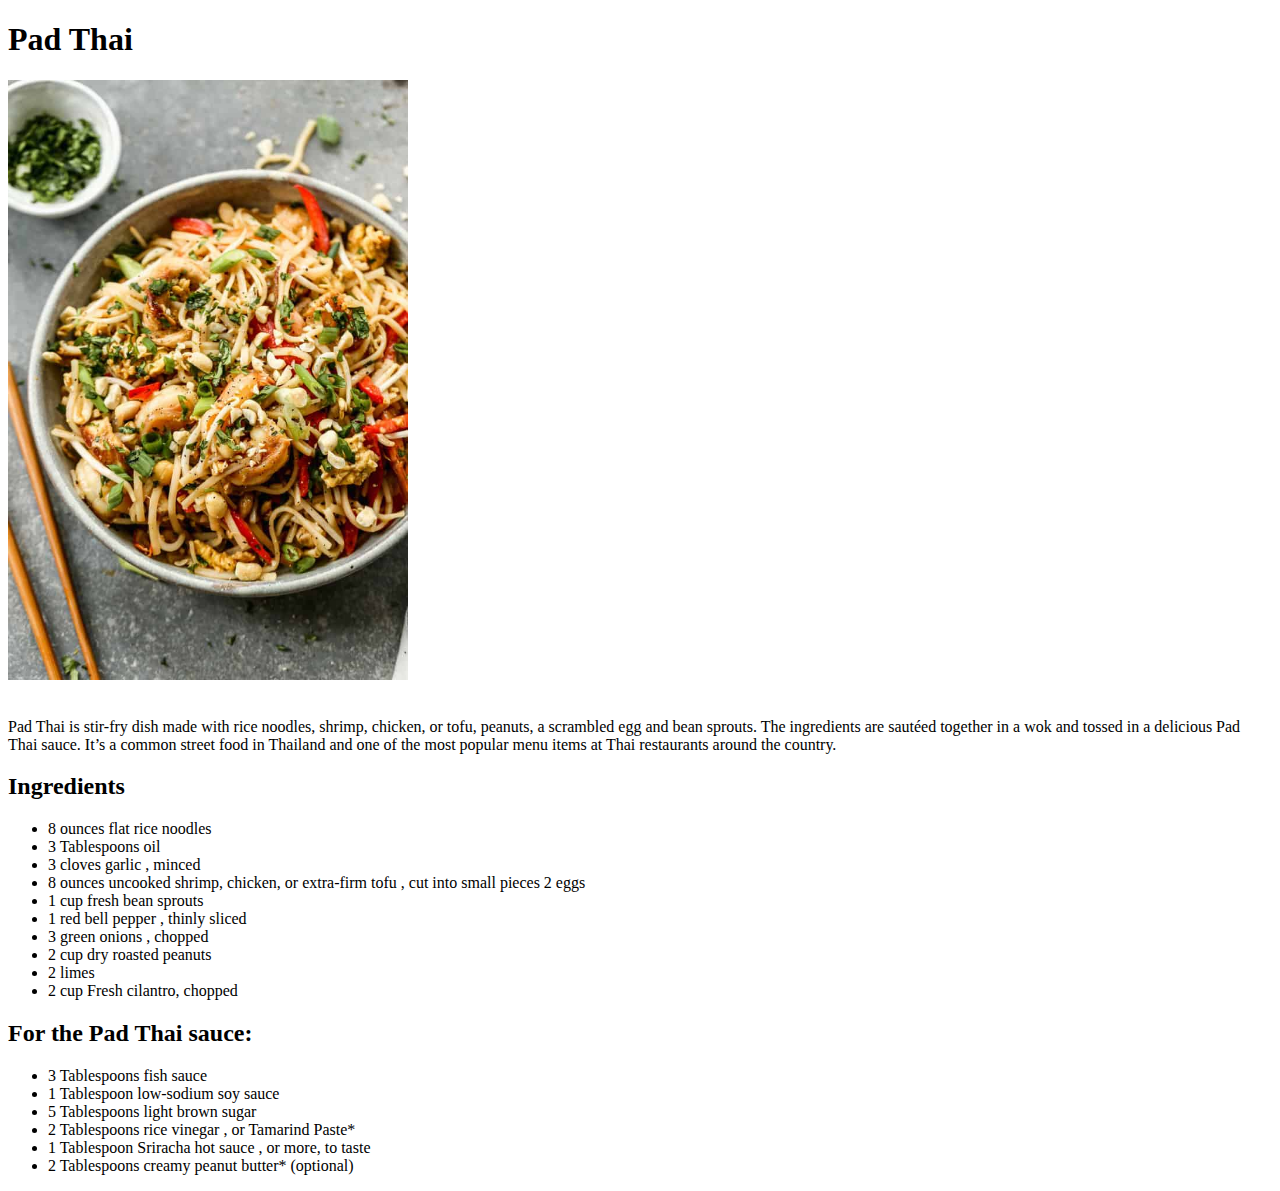
==== recipes/padthai.html @ b35ca054 "added content" ====
<!DOCTYPE html>
<html lang="en">
    <head>
        <meta charset="utf-8">
        <title>Odin Recipes</title>
    </head>

    <body>
        <h1>Pad Thai</h1>

        <img src="../img/pad_thai_dish.jpeg" alt="Pad Thai Dish" width="400">

        <br>
        <br>

        <p>Pad Thai is stir-fry dish made with rice noodles, shrimp, chicken, or tofu, peanuts, a scrambled egg and bean sprouts. The ingredients are sautéed together in a wok and tossed in a delicious Pad Thai sauce. It’s a common street food in Thailand and one of the most popular menu items at Thai restaurants around the country.</p>

        <h2>Ingredients</h2>

        <ul>
            <li>8 ounces flat rice noodles</li>
            <li>3 Tablespoons oil</li>
            <li>3 cloves garlic , minced</li>
            <li>8 ounces uncooked shrimp, chicken, or extra-firm tofu , cut into small pieces
                2 eggs</li>
            <li>1 cup fresh bean sprouts</li>
            <li>1 red bell pepper , thinly sliced</li>
            <li>3 green onions , chopped</li>
            <li>2 cup dry roasted peanuts</li>
            <li>2 limes</li>
            <li>2 cup Fresh cilantro, chopped</li>
        </ul>

        <h2>For the Pad Thai sauce:</h2>
        <ul>
            <li>3 Tablespoons fish sauce</li>
            <li>1 Tablespoon low-sodium soy sauce</li>
            <li>5 Tablespoons light brown sugar</li>
            <li>2 Tablespoons rice vinegar , or Tamarind Paste*</li>
            <li>1 Tablespoon Sriracha hot sauce , or more, to taste</li>
            <li>2 Tablespoons creamy peanut butter* (optional)</li>
          
        </ul>
    </body>
</html>
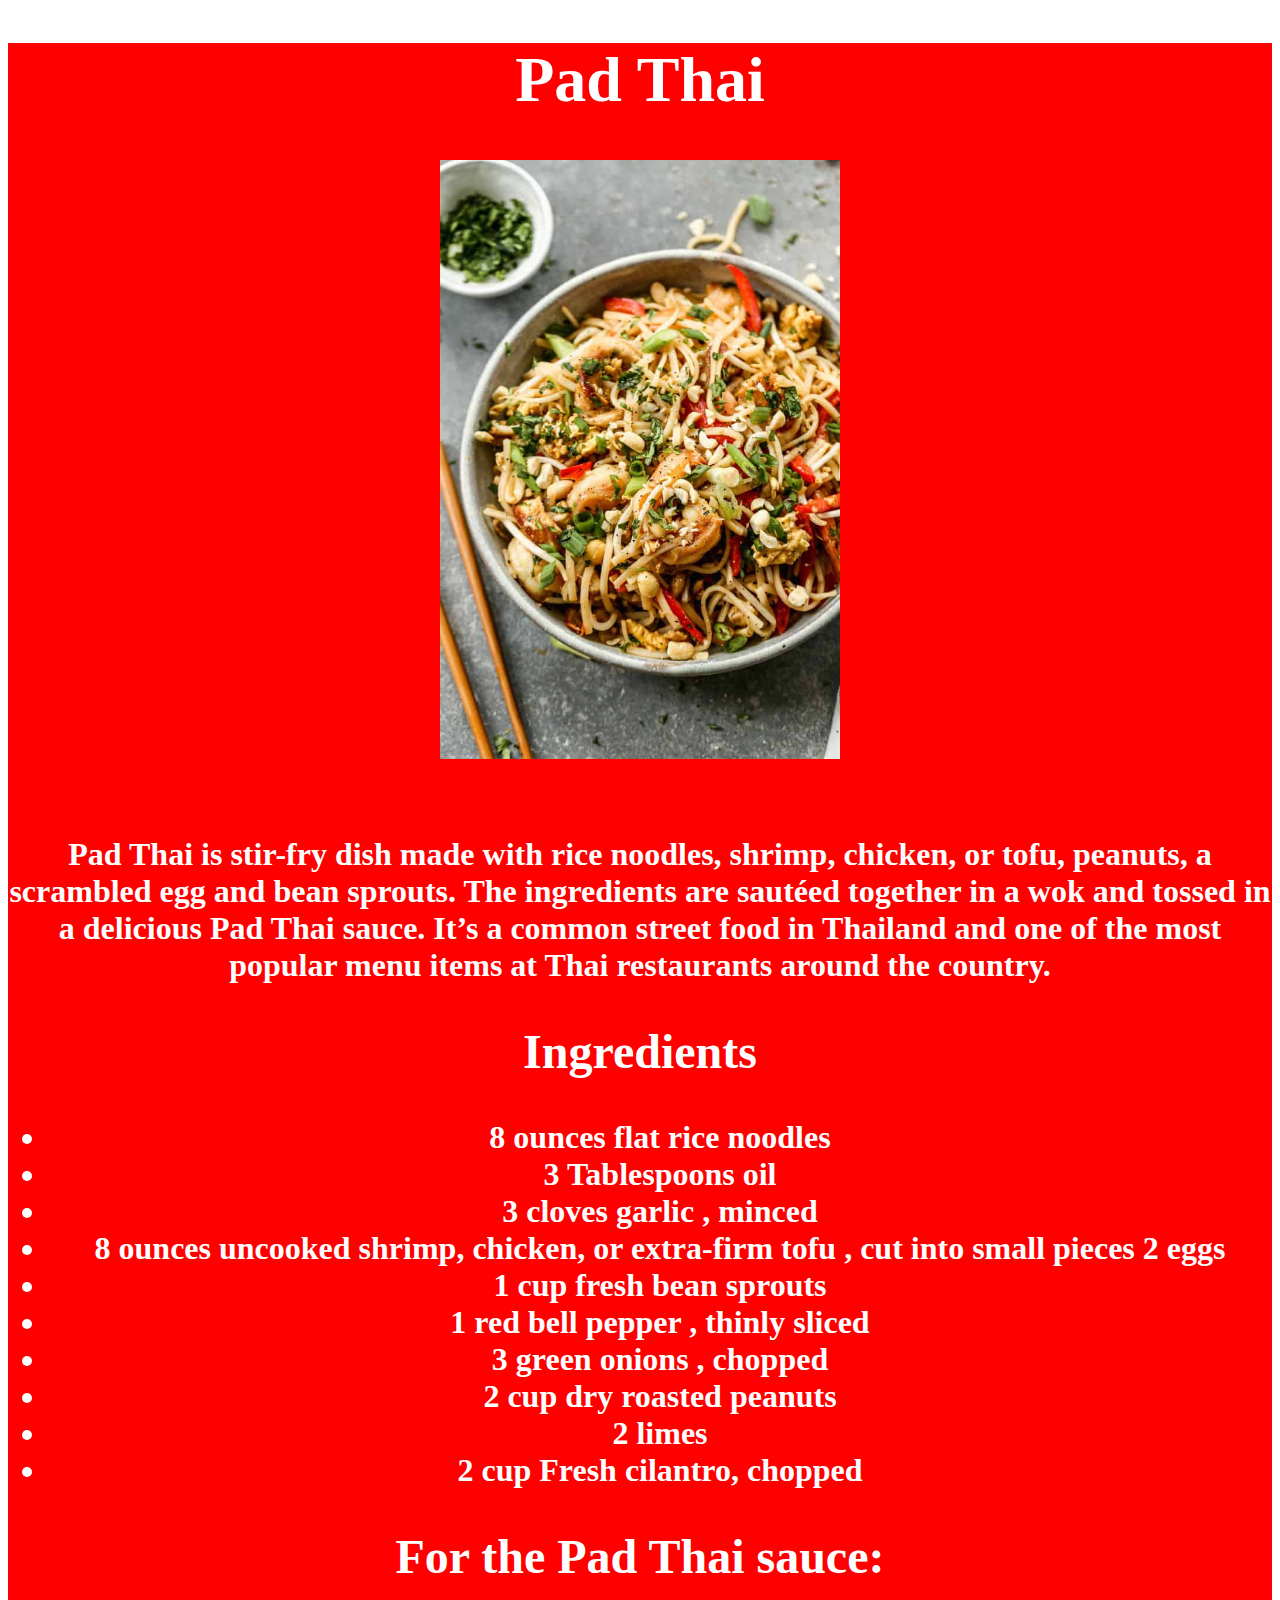
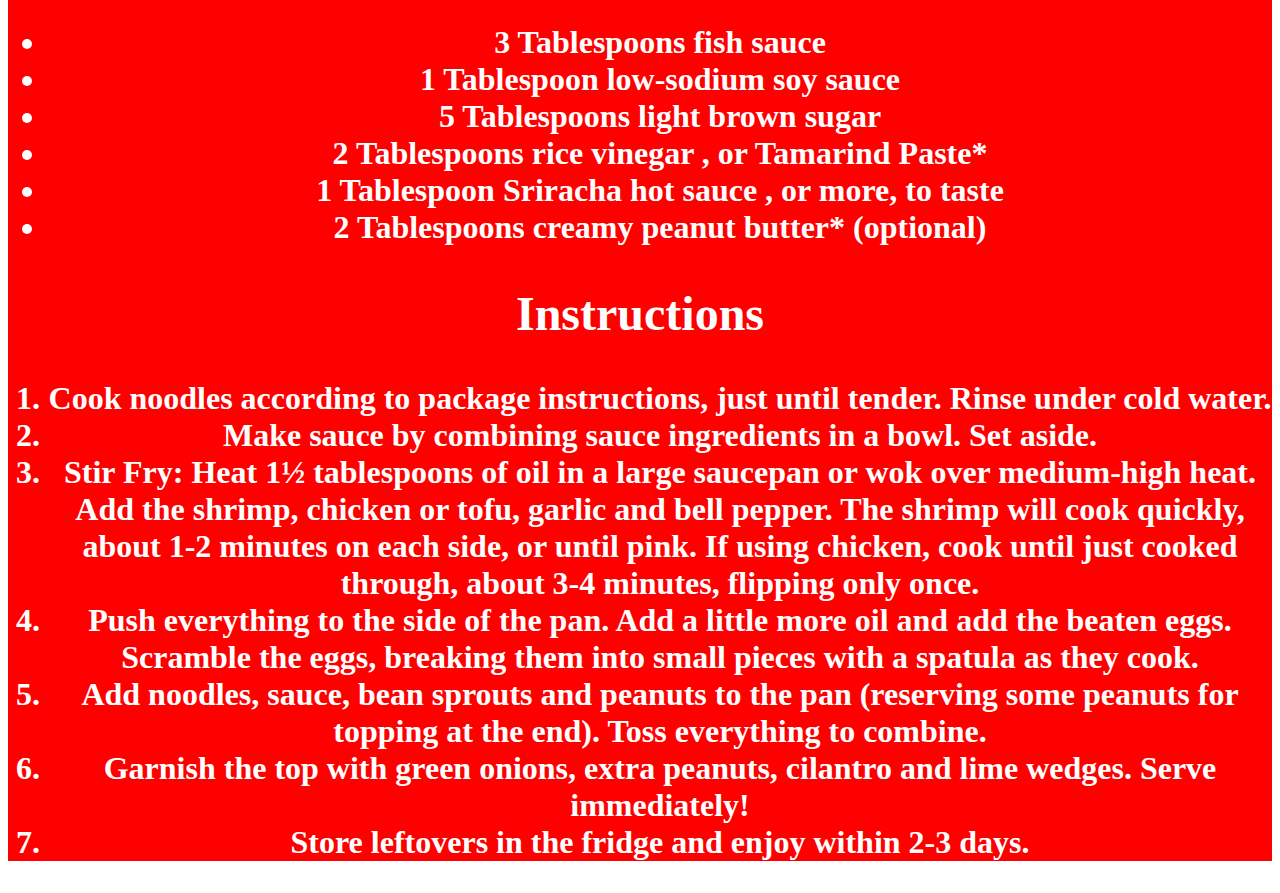
==== commit f7dd3bec: "Added css External, Internal, and Inline methods to recipes html files" ====
--- a/recipes/padthai.html
+++ b/recipes/padthai.html
@@ -3,43 +3,59 @@
     <head>
         <meta charset="utf-8">
         <title>Odin Recipes</title>
+        <link rel="stylesheet" href="../styles.css">
     </head>
+        <div>
+            <body>
+                <h1>Pad Thai</h1>
 
-    <body>
-        <h1>Pad Thai</h1>
+                <img src="../img/pad_thai_dish.jpeg" alt="Pad Thai Dish" width="400">
 
-        <img src="../img/pad_thai_dish.jpeg" alt="Pad Thai Dish" width="400">
+                <br>
+                <br>
 
-        <br>
-        <br>
+                <p>Pad Thai is stir-fry dish made with rice noodles, shrimp, chicken, or tofu, peanuts, a scrambled egg and bean sprouts. The ingredients are sautéed together in a wok and tossed in a delicious Pad Thai sauce. It’s a common street food in Thailand and one of the most popular menu items at Thai restaurants around the country.</p>
 
-        <p>Pad Thai is stir-fry dish made with rice noodles, shrimp, chicken, or tofu, peanuts, a scrambled egg and bean sprouts. The ingredients are sautéed together in a wok and tossed in a delicious Pad Thai sauce. It’s a common street food in Thailand and one of the most popular menu items at Thai restaurants around the country.</p>
+                <h2>Ingredients</h2>
 
-        <h2>Ingredients</h2>
+                <ul>
+                    <li>8 ounces flat rice noodles</li>
+                    <li>3 Tablespoons oil</li>
+                    <li>3 cloves garlic , minced</li>
+                    <li>8 ounces uncooked shrimp, chicken, or extra-firm tofu , cut into small pieces
+                        2 eggs</li>
+                    <li>1 cup fresh bean sprouts</li>
+                    <li>1 red bell pepper , thinly sliced</li>
+                    <li>3 green onions , chopped</li>
+                    <li>2 cup dry roasted peanuts</li>
+                    <li>2 limes</li>
+                    <li>2 cup Fresh cilantro, chopped</li>
+                </ul>
 
-        <ul>
-            <li>8 ounces flat rice noodles</li>
-            <li>3 Tablespoons oil</li>
-            <li>3 cloves garlic , minced</li>
-            <li>8 ounces uncooked shrimp, chicken, or extra-firm tofu , cut into small pieces
-                2 eggs</li>
-            <li>1 cup fresh bean sprouts</li>
-            <li>1 red bell pepper , thinly sliced</li>
-            <li>3 green onions , chopped</li>
-            <li>2 cup dry roasted peanuts</li>
-            <li>2 limes</li>
-            <li>2 cup Fresh cilantro, chopped</li>
-        </ul>
+                <h2>For the Pad Thai sauce:</h2>
+                <ul>
+                    <li>3 Tablespoons fish sauce</li>
+                    <li>1 Tablespoon low-sodium soy sauce</li>
+                    <li>5 Tablespoons light brown sugar</li>
+                    <li>2 Tablespoons rice vinegar , or Tamarind Paste*</li>
+                    <li>1 Tablespoon Sriracha hot sauce , or more, to taste</li>
+                    <li>2 Tablespoons creamy peanut butter* (optional)</li>
+                </ul>
 
-        <h2>For the Pad Thai sauce:</h2>
-        <ul>
-            <li>3 Tablespoons fish sauce</li>
-            <li>1 Tablespoon low-sodium soy sauce</li>
-            <li>5 Tablespoons light brown sugar</li>
-            <li>2 Tablespoons rice vinegar , or Tamarind Paste*</li>
-            <li>1 Tablespoon Sriracha hot sauce , or more, to taste</li>
-            <li>2 Tablespoons creamy peanut butter* (optional)</li>
-          
-        </ul>
-    </body>
+
+                <h2>Instructions</h2>
+                <ol>
+                    <li>Cook noodles according to package instructions, just until tender.  Rinse under cold water.</li>
+                    <li>Make sauce by combining sauce ingredients in a bowl. Set aside.
+                    </li>
+                    <li>Stir Fry: Heat 1½ tablespoons of oil in a large saucepan or wok over medium-high heat. Add the shrimp, chicken or tofu, garlic and bell pepper. The shrimp will cook quickly, about 1-2 minutes on each side, or until pink. If using chicken, cook until just cooked through, about 3-4 minutes, flipping only once.
+                    </li>
+                    <li>Push everything to the side of the pan. Add a little more oil and add the beaten eggs. Scramble the eggs, breaking them into small pieces with a spatula as they cook.</li>
+                    <li>Add noodles, sauce, bean sprouts and peanuts to the pan (reserving some peanuts for topping at the end). Toss everything to combine.</li>
+                    <li>Garnish the top with green onions, extra peanuts, cilantro and lime wedges. Serve immediately!</li>
+                    <li>Store leftovers in the fridge and enjoy within 2-3 days.</li>
+                </ol>
+                
+            </body>
+        </div>
 </html>--- a/styles.css
+++ b/styles.css
@@ -0,0 +1,7 @@
+div {
+    color:white;
+    background-color:red;
+    font-size: 32px;
+    text-align: center;
+    font-weight: bold;
+}